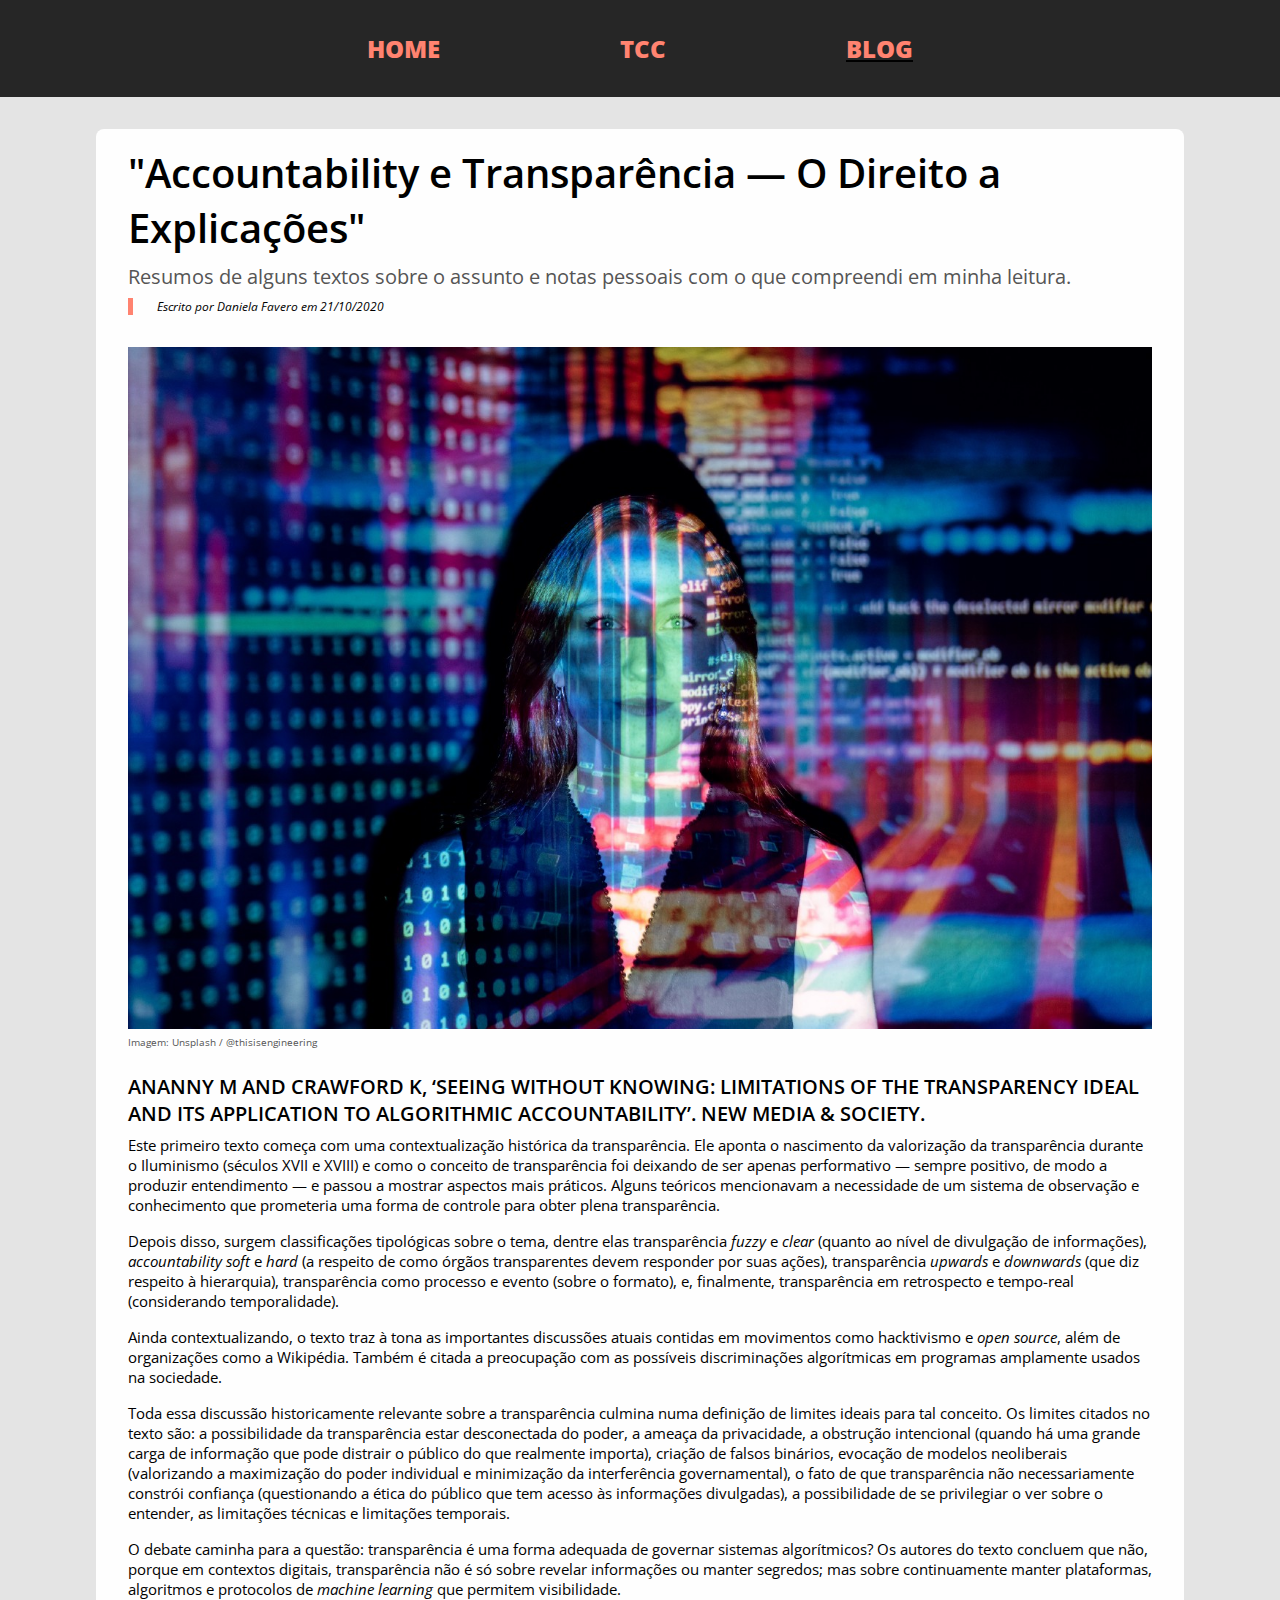
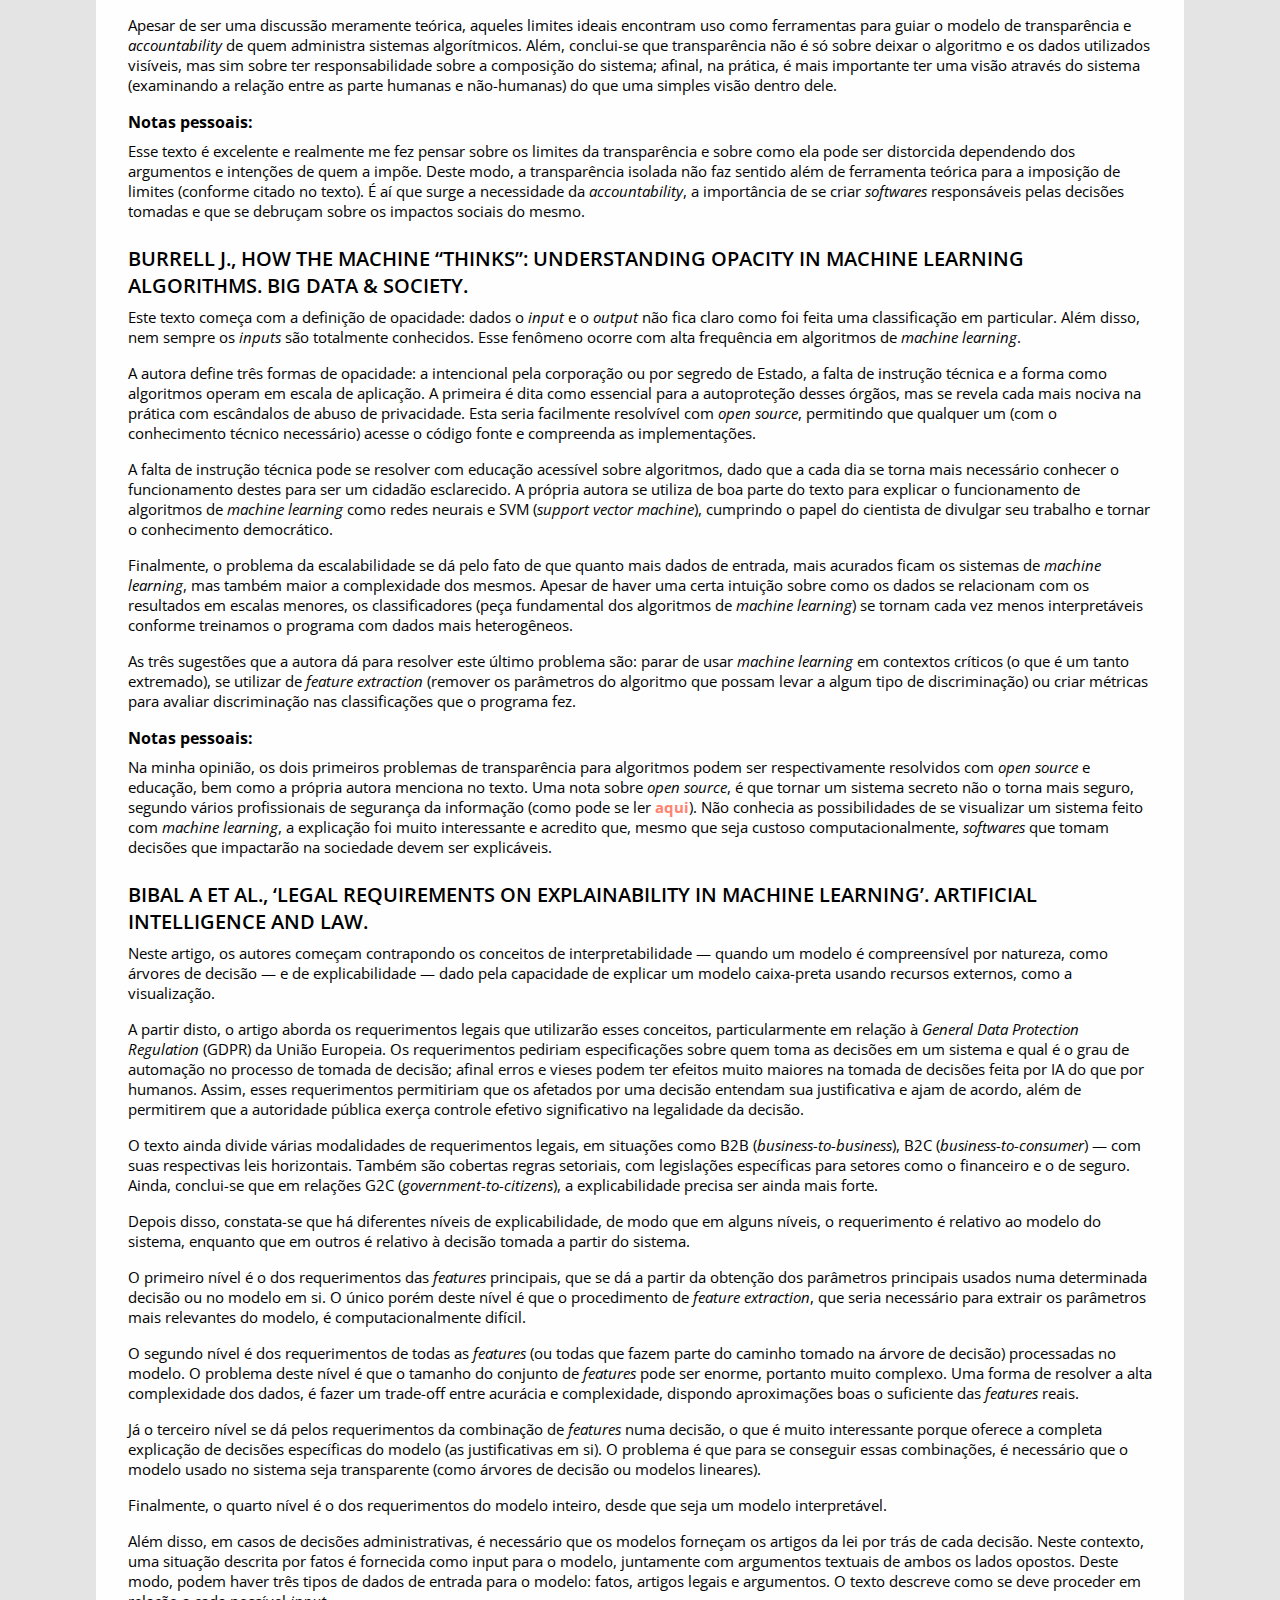
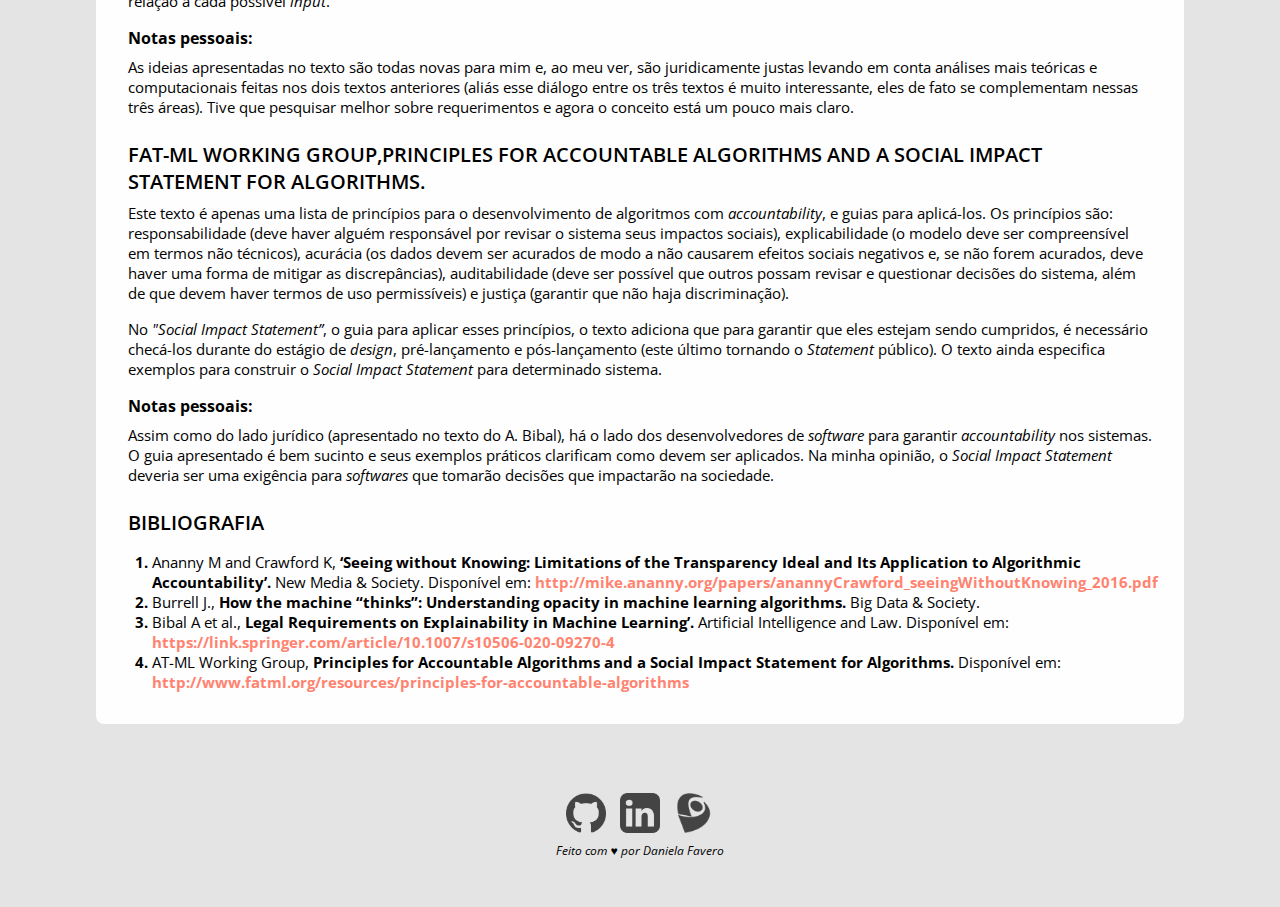
==== blog/index.html @ f468a7d3 "Cria pagina de blog" ====
<!DOCTYPE html>
<html>
    <head>
        <meta charset="UTF-8">
        <title>Blog</title>

        <link rel="preconnect" href="https://fonts.googleapis.com">
        <link rel="preconnect" href="https://fonts.gstatic.com" crossorigin>
        <link href="https://fonts.googleapis.com/css2?family=Open+Sans:wght@400;600;700&display=swap" rel="stylesheet">        
        <link rel="stylesheet" href="../css/styles.css">
        <link rel="stylesheet" href="../css/blog.css">
        <link rel="icon" type="image/png" href="../img/favicon.png"/>
    </head>

    <body>
        <header>
        <ul>
            <li class="header-text"><a class="header-link" href="../">Home</a></li>
            <li class="header-text"><a class="header-link" href="../mac0499">TCC</a></li>
            <li class="header-text header-text--clicked"><a class="header-link" href="">Blog</a></li>
        </ul>
        </header>

        <!-- Olá, você está lendo meu código horrível e deve ter notado que está tudo 
            hardcodado. Junte minha falta de vontade de fazer um servidorzinho pra mexer
            com AJAX e meu ódio ao Medium; e obtenha este blog mal-feito porém funcional.
            Viva a gambiarra :-) -->
            <!-- Hello, you're reading my horrible code and may have noticed that's all
            hardcoded. Put together my lack of will in building a mini-server to deal with
            AJAX and my hatred towards Medium: the result is this poorly made, yet
            functional blog. Long live the gambiarra :-) -->
        
        <div class="post">
            <h1>"Accountability e Transparência — O Direito a Explicações"</h1>
            <p class="subtitle">Resumos de alguns textos sobre o assunto e notas pessoais com o que compreendi em minha leitura.</p>
            <div class="author">Escrito por Daniela Favero em 21/10/2020</div>
            <img class="post-img" src="../img/code-projected-on-woman.jpeg"/>
            <p class="description">Imagem: Unsplash / @thisisengineering</p>

            <h2>Ananny M and Crawford K, ‘Seeing without Knowing: Limitations of the Transparency Ideal and Its Application to Algorithmic Accountability’. New Media & Society.</h2>
            <p>Este primeiro texto começa com uma contextualização histórica da transparência. Ele aponta o nascimento da valorização da transparência durante o Iluminismo (séculos XVII e XVIII) e como o conceito de transparência foi deixando de ser apenas performativo — sempre positivo, de modo a produzir entendimento — e passou a mostrar aspectos mais práticos. Alguns teóricos mencionavam a necessidade de um sistema de observação e conhecimento que prometeria uma forma de controle para obter plena transparência.</p>
            <p>Depois disso, surgem classificações tipológicas sobre o tema, dentre elas transparência <i>fuzzy</i> e <i>clear</i> (quanto ao nível de divulgação de informações), <i>accountability soft</i> e <i>hard</i> (a respeito de como órgãos transparentes devem responder por suas ações), transparência <i>upwards</i> e <i>downwards</i> (que diz respeito à hierarquia), transparência como processo e evento (sobre o formato), e, finalmente, transparência em retrospecto e tempo-real (considerando temporalidade).</p>
            <p>Ainda contextualizando, o texto traz à tona as importantes discussões atuais contidas em movimentos como hacktivismo e <i>open source</i>, além de organizações como a Wikipédia. Também é citada a preocupação com as possíveis discriminações algorítmicas em programas amplamente usados na sociedade.</p>
            <p>Toda essa discussão historicamente relevante sobre a transparência culmina numa definição de limites ideais para tal conceito. Os limites citados no texto são: a possibilidade da transparência estar desconectada do poder, a ameaça da privacidade, a obstrução intencional (quando há uma grande carga de informação que pode distrair o público do que realmente importa), criação de falsos binários, evocação de modelos neoliberais (valorizando a maximização do poder individual e minimização da interferência governamental), o fato de que transparência não necessariamente constrói confiança (questionando a ética do público que tem acesso às informações divulgadas), a possibilidade de se privilegiar o ver sobre o entender, as limitações técnicas e limitações temporais.</p>
            <p>O debate caminha para a questão: transparência é uma forma adequada de governar sistemas algorítmicos? Os autores do texto concluem que não, porque em contextos digitais, transparência não é só sobre revelar informações ou manter segredos; mas sobre continuamente manter plataformas, algoritmos e protocolos de <i>machine learning</i> que permitem visibilidade.</p>
            <p>Apesar de ser uma discussão meramente teórica, aqueles limites ideais encontram uso como ferramentas para guiar o modelo de transparência e <i>accountability</i> de quem administra sistemas algorítmicos. Além, conclui-se que transparência não é só sobre deixar o algoritmo e os dados utilizados visíveis, mas sim sobre ter responsabilidade sobre a composição do sistema; afinal, na prática, é mais importante ter uma visão através do sistema (examinando a relação entre as parte humanas e não-humanas) do que uma simples visão dentro dele.</p>
            <h3>Notas pessoais:</h3>
            <p>Esse texto é excelente e realmente me fez pensar sobre os limites da transparência e sobre como ela pode ser distorcida dependendo dos argumentos e intenções de quem a impõe. Deste modo, a transparência isolada não faz sentido além de ferramenta teórica para a imposição de limites (conforme citado no texto). É aí que surge a necessidade da <i>accountability</i>, a importância de se criar <i>softwares</i> responsáveis pelas decisões tomadas e que se debruçam sobre os impactos sociais do mesmo.</p>
        
            <h2>Burrell J., How the machine “thinks”: Understanding opacity in machine learning algorithms. Big Data & Society.</h2>
            <p>Este texto começa com a definição de opacidade: dados o <i>input</i> e o <i>output</i> não fica claro como foi feita uma classificação em particular. Além disso, nem sempre os <i>inputs</i> são totalmente conhecidos. Esse fenômeno ocorre com alta frequência em algoritmos de <i>machine learning</i>.</p>
            <p>A autora define três formas de opacidade: a intencional pela corporação ou por segredo de Estado, a falta de instrução técnica e a forma como algoritmos operam em escala de aplicação. A primeira é dita como essencial para a autoproteção desses órgãos, mas se revela cada mais nociva na prática com escândalos de abuso de privacidade. Esta seria facilmente resolvível com <i>open source</i>, permitindo que qualquer um (com o conhecimento técnico necessário) acesse o código fonte e compreenda as implementações.</p>
            <p>A falta de instrução técnica pode se resolver com educação acessível sobre algoritmos, dado que a cada dia se torna mais necessário conhecer o funcionamento destes para ser um cidadão esclarecido. A própria autora se utiliza de boa parte do texto para explicar o funcionamento de algoritmos de <i>machine learning</i> como redes neurais e SVM (<i>support vector machine</i>), cumprindo o papel do cientista de divulgar seu trabalho e tornar o conhecimento democrático.</p>
            <p>Finalmente, o problema da escalabilidade se dá pelo fato de que quanto mais dados de entrada, mais acurados ficam os sistemas de <i>machine learning</i>, mas também maior a complexidade dos mesmos. Apesar de haver uma certa intuição sobre como os dados se relacionam com os resultados em escalas menores, os classificadores (peça fundamental dos algoritmos de <i>machine learning</i>) se tornam cada vez menos interpretáveis conforme treinamos o programa com dados mais heterogêneos.</p>
            <p>As três sugestões que a autora dá para resolver este último problema são: parar de usar <i>machine learning</i> em contextos críticos (o que é um tanto extremado), se utilizar de <i>feature extraction</i> (remover os parâmetros do algoritmo que possam levar a algum tipo de discriminação) ou criar métricas para avaliar discriminação nas classificações que o programa fez.</p>
            <h3>Notas pessoais:</h3>
            <p>Na minha opinião, os dois primeiros problemas de transparência para algoritmos podem ser respectivamente resolvidos com <i>open source</i> e educação, bem como a própria autora menciona no texto. Uma nota sobre <i>open source</i>, é que tornar um sistema secreto não o torna mais seguro, segundo vários profissionais de segurança da informação (como pode se ler <a href="https://www.zdnet.com/article/six-open-source-security-myths-debunked-and-eight-real-challenges-to-consider/" target="_blank">aqui</a>). Não conhecia as possibilidades de se visualizar um sistema feito com <i>machine learning</i>, a explicação foi muito interessante e acredito que, mesmo que seja custoso computacionalmente, <i>softwares</i> que tomam decisões que impactarão na sociedade devem ser explicáveis.</p>

            <h2>Bibal A et al., ‘Legal Requirements on Explainability in Machine Learning’. Artificial Intelligence and Law.</h2>
            <p>Neste artigo, os autores começam contrapondo os conceitos de interpretabilidade — quando um modelo é compreensível por natureza, como árvores de decisão — e de explicabilidade — dado pela capacidade de explicar um modelo caixa-preta usando recursos externos, como a visualização.</p>
            <p>A partir disto, o artigo aborda os requerimentos legais que utilizarão esses conceitos, particularmente em relação à <i>General Data Protection Regulation</i> (GDPR) da União Europeia. Os requerimentos pediriam especificações sobre quem toma as decisões em um sistema e qual é o grau de automação no processo de tomada de decisão; afinal erros e vieses podem ter efeitos muito maiores na tomada de decisões feita por IA do que por humanos. Assim, esses requerimentos permitiriam que os afetados por uma decisão entendam sua justificativa e ajam de acordo, além de permitirem que a autoridade pública exerça controle efetivo significativo na legalidade da decisão.</p>
            <p>O texto ainda divide várias modalidades de requerimentos legais, em situações como B2B (<i>business-to-business</i>), B2C (<i>business-to-consumer</i>) — com suas respectivas leis horizontais. Também são cobertas regras setoriais, com legislações específicas para setores como o financeiro e o de seguro. Ainda, conclui-se que em relações G2C (<i>government-to-citizens</i>), a explicabilidade precisa ser ainda mais forte.</p>
            <p>Depois disso, constata-se que há diferentes níveis de explicabilidade, de modo que em alguns níveis, o requerimento é relativo ao modelo do sistema, enquanto que em outros é relativo à decisão tomada a partir do sistema.</p>
            <p>O primeiro nível é o dos requerimentos das <i>features</i> principais, que se dá a partir da obtenção dos parâmetros principais usados numa determinada decisão ou no modelo em si. O único porém deste nível é que o procedimento de <i>feature extraction</i>, que seria necessário para extrair os parâmetros mais relevantes do modelo, é computacionalmente difícil.</p>
            <p>O segundo nível é dos requerimentos de todas as <i>features</i> (ou todas que fazem parte do caminho tomado na árvore de decisão) processadas no modelo. O problema deste nível é que o tamanho do conjunto de <i>features</i> pode ser enorme, portanto muito complexo. Uma forma de resolver a alta complexidade dos dados, é fazer um trade-off entre acurácia e complexidade, dispondo aproximações boas o suficiente das <i>features</i> reais.</p>
            <p>Já o terceiro nível se dá pelos requerimentos da combinação de <i>features</i> numa decisão, o que é muito interessante porque oferece a completa explicação de decisões específicas do modelo (as justificativas em si). O problema é que para se conseguir essas combinações, é necessário que o modelo usado no sistema seja transparente (como árvores de decisão ou modelos lineares).</p>
            <p>Finalmente, o quarto nível é o dos requerimentos do modelo inteiro, desde que seja um modelo interpretável.</p>
            <p>Além disso, em casos de decisões administrativas, é necessário que os modelos forneçam os artigos da lei por trás de cada decisão. Neste contexto, uma situação descrita por fatos é fornecida como input para o modelo, juntamente com argumentos textuais de ambos os lados opostos. Deste modo, podem haver três tipos de dados de entrada para o modelo: fatos, artigos legais e argumentos. O texto descreve como se deve proceder em relação a cada possível <i>input</i>.</p>
            <h3>Notas pessoais:</h3>
            <p>As ideias apresentadas no texto são todas novas para mim e, ao meu ver, são juridicamente justas levando em conta análises mais teóricas e computacionais feitas nos dois textos anteriores (aliás esse diálogo entre os três textos é muito interessante, eles de fato se complementam nessas três áreas). Tive que pesquisar melhor sobre requerimentos e agora o conceito está um pouco mais claro.</p>

            <h2>FAT-ML Working Group,Principles for Accountable Algorithms and a Social Impact Statement for Algorithms.</h2>
            <p>Este texto é apenas uma lista de princípios para o desenvolvimento de algoritmos com <i>accountability</i>, e guias para aplicá-los. Os princípios são: responsabilidade (deve haver alguém responsável por revisar o sistema seus impactos sociais), explicabilidade (o modelo deve ser compreensível em termos não técnicos), acurácia (os dados devem ser acurados de modo a não causarem efeitos sociais negativos e, se não forem acurados, deve haver uma forma de mitigar as discrepâncias), auditabilidade (deve ser possível que outros possam revisar e questionar decisões do sistema, além de que devem haver termos de uso permissíveis) e justiça (garantir que não haja discriminação).</p>
            <p>No <i>"Social Impact Statement”</i>, o guia para aplicar esses princípios, o texto adiciona que para garantir que eles estejam sendo cumpridos, é necessário checá-los durante do estágio de <i>design</i>, pré-lançamento e pós-lançamento (este último tornando o <i>Statement</i> público). O texto ainda especifica exemplos para construir o <i>Social Impact Statement</i> para determinado sistema.</p>
            <h3>Notas pessoais:</h3>
            <p>Assim como do lado jurídico (apresentado no texto do A. Bibal), há o lado dos desenvolvedores de <i>software</i> para garantir <i>accountability</i> nos sistemas. O guia apresentado é bem sucinto e seus exemplos práticos clarificam como devem ser aplicados. Na minha opinião, o <i>Social Impact Statement</i> deveria ser uma exigência para <i>softwares</i> que tomarão decisões que impactarão na sociedade.</p>

            <h2>Bibliografia</h2>
            <ol>
                <li><span class=bib>Ananny M and Crawford K, <b>‘Seeing without Knowing: Limitations of the Transparency Ideal and Its Application to Algorithmic Accountability’.</b> New Media & Society. Disponível em: <a href="http://mike.ananny.org/papers/anannyCrawford_seeingWithoutKnowing_2016.pdf" target="_blank">http://mike.ananny.org/papers/anannyCrawford_seeingWithoutKnowing_2016.pdf</a></span></li>
                <li><span class=bib>Burrell J., <b>How the machine “thinks”: Understanding opacity in machine learning algorithms.</b> Big Data & Society.</span></li>
                <li><span class=bib>Bibal A et al., <b>Legal Requirements on Explainability in Machine Learning’.</b> Artificial Intelligence and Law. Disponível em: <a href="https://link.springer.com/article/10.1007/s10506-020-09270-4" target="_blank">https://link.springer.com/article/10.1007/s10506-020-09270-4</a></span></li>
                <li><span class=bib>AT-ML Working Group, <b>Principles for Accountable Algorithms and a Social Impact Statement for Algorithms.</b> Disponível em: <a href="http://www.fatml.org/resources/principles-for-accountable-algorithms" target="_blank">http://www.fatml.org/resources/principles-for-accountable-algorithms</a></span></li>
            </ol>

        </div>

        <footer>
            <ul>
                <li class="social">
                    <a href="http://github.com/danigfavero" target="_blank">
                        <img class="icon" src="../img/github.png" onmouseover="this.src='../img/github-orange.png';" onmouseout="this.src='../img/github.png';"/>
                    </a>
                </li>
                <li class="social">
                    <a href="http://linkedin.com/in/danigfavero" target="_blank">
                        <img class="icon" src="../img/linkedin.png" onmouseover="this.src='../img/linkedin-orange.png';" onmouseout="this.src='../img/linkedin.png';"/>
                    </a>
                </li>
                <li class="social">
                    <a href="http://lattes.cnpq.br/4380746598220062" target="_blank">
                        <img class="icon" src="../img/lattes.png" onmouseover="this.src='../img/lattes-orange.png';" onmouseout="this.src='../img/lattes.png';"/>
                    </a>
                </li>
            </ul>
            <p class="copyright">Feito com ♥ por Daniela Favero</p>
        </footer>
    </body>

</html>
---- css/styles.css ----
body {
  background-color: #e4e4e4;
  margin: 0;
}

h1 {
  font-family: 'Open Sans', sans-serif;
  font-size: 80px;
  font-weight: 600;
  margin: 3rem 0 4rem 0;
}

h2 {
  font-family: 'Open Sans', sans-serif;
  font-size: 32px;
  font-weight: 600;
  text-transform: uppercase;
  margin-block-start: 4rem;
  margin-block-end: 0.5rem;
}

p {
  position: relative;
  font-family: 'Open Sans', sans-serif;
  font-size: 15px;
  margin: 0;
}

a {
  text-decoration:none;
  color: #FF8370;
  font-weight: bolder;
}

ul {
  padding-inline-start: 0;
  margin-block-start: 0;
  margin-block-end: 0;
}

header {
  overflow: hidden;
  background-color: #262626;
  text-align: center;
}

footer {
  text-align: center;
  margin-bottom: 3rem;
}

.header-text {
  font-family: 'Open Sans', sans-serif;
  display: inline-block;
  font-size: 60px;
  font-weight: bolder;
  padding: 2rem 0;
  text-transform: uppercase;
}

.header-text--clicked {
  text-decoration: underline;
}

.header-text:hover {
  background-color: #FF8370;
}

.header-link {
  padding: 5rem 5.5rem;
}

.header-link:hover {
  color: #262626;
}

.container {
  margin-left: 5rem;
  margin-right: 5rem;
  margin-block-end: 6rem;
}

.center-title {
  text-align: center;
}

.zdog-canvas {
  position: relative;
  cursor: move;
  display: block;
  margin: auto;
}

.intro {
  margin-block-end: 1rem;
  font-size: 18px;
}

.stuff {
  position: relative;
  display: block;
  margin-block-start: 4rem;
  margin-block-end: 4rem;
  margin-top: 2rem;
}

.card {
  margin-bottom: .2rem;
  display: block;
  border-radius: .4rem;
  font-family: 'Open Sans', sans-serif;
  font-weight: bold;
  font-size: 50px;
  text-transform: uppercase;
}

.card:hover {
  text-decoration: underline;
}

.icon {
  width: 100px;
  height: auto;
  margin: .5rem;
  opacity: 70%;
}

.social {
  display: inline-block;
}

.copyright {
  font-style: italic;
  text-align: center;
  font-size: 12px;
  margin-block-start: 1rem;
}

@media (min-width: 768px) {
  .header-text {
    font-size: 32px;
  }
  h1 {
    font-size: 62px;
  }
  .names {
    padding-left: 0;
  }
  .card {
    font-size: 30px;
  }
  .icon {
    margin: 0.3rem;
    width: 50px;
  }
  .copyright {
    margin-block-start: 0;
  }
}

@media (min-width: 1024px) {
  .container {
      margin-left: 6rem;
      margin-right: 6rem;
  }
  .header-text {
      font-size: 24px;
  }
  .names {
    padding-left: 0;
  }
  .card {
    font-size: 24px;
  }
  .icon {
      width: 40px;
  }
}

@media (min-width: 1440px) {
  .container {
      margin-left: 19rem;
      margin-right: 19rem;
  }
  .names {
    padding-left: 0;
  }
}

@media (min-width: 1900px) {
  .container {
      margin-left: 32rem;
      margin-right: 32rem;
  }
  .names {
    padding-left: 0;
  }
}

@media (min-width: 2400px) {
  .container {
      margin-left: 48rem;
      margin-right: 48rem;
  }
  .names {
    padding-left: 0;
  }
}
---- css/blog.css ----
h1 {
  font-size: 40px;
  margin: 0 1rem .5rem 1rem;
}

h2 {
  font-size: 20px;
  margin: 1.5rem 1rem .5rem 1rem;
}

h3 {
  font-family: 'Open Sans', sans-serif;
  font-size: 16px;
  font-weight: bold;
  margin: .5rem 1rem .5rem 1rem;
}

p {
  margin: 0 1rem 1rem 1rem;
}

ol {
  font-weight: bold;
}

li {
  font-family: 'Open Sans', sans-serif;
  font-size: 15px;
}

footer {
  margin-block-start: 4rem;
}

.post {
  background-color: #fefefe;
  border-radius: .5rem;
  padding: 1em;
  margin-top: 2em;
  margin-left: 5rem;
  margin-right: 5rem;
}

.subtitle {
  color: #555555;
  font-size: 20px;
  margin: 0 1rem .5rem 1rem;
}

.author {
  border-left: thick solid #FF8370;
  padding-left: 1.5rem;
  margin: 0 0 0 1rem;
  font-family: 'Open Sans', sans-serif;
  font-size: 12px;
  font-style: italic;
}

.post-img {
  margin: 2rem 1rem .1rem 1rem;
  width: -webkit-fill-available;
}

.description {
  color: #555555;
  font-size: 10px;
}

.bib {
  font-weight: normal;
}

@media (min-width: 1024px) {
  .post {
    margin-left: 6rem;
    margin-right: 6rem;
  }
}

@media (min-width: 1440px) {
  .post {
    margin-left: 19rem;
    margin-right: 19rem;
  }
}

@media (min-width: 1900px) {
  .post {
    margin-left: 32rem;
    margin-right: 32rem;
  }
}

@media (min-width: 2400px) {
  .post {
    margin-left: 48rem;
    margin-right: 48rem;
  }
}
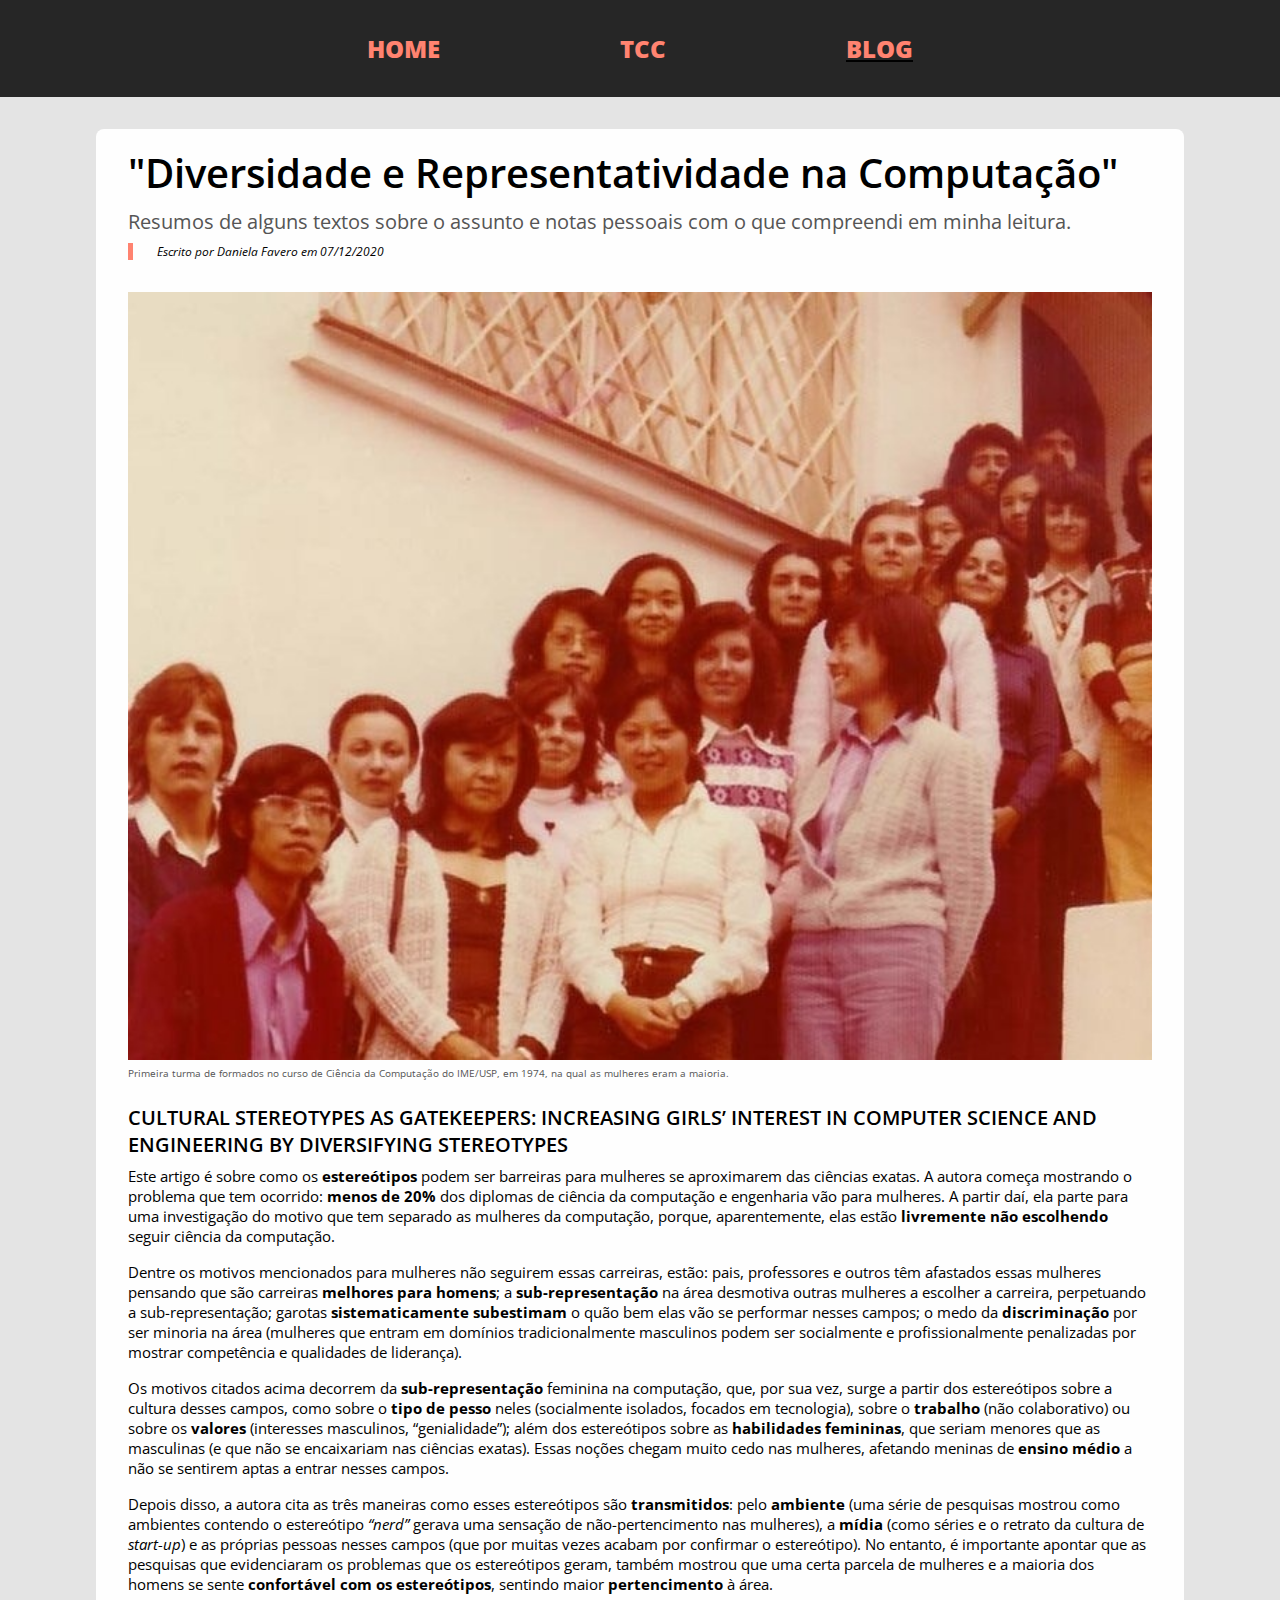
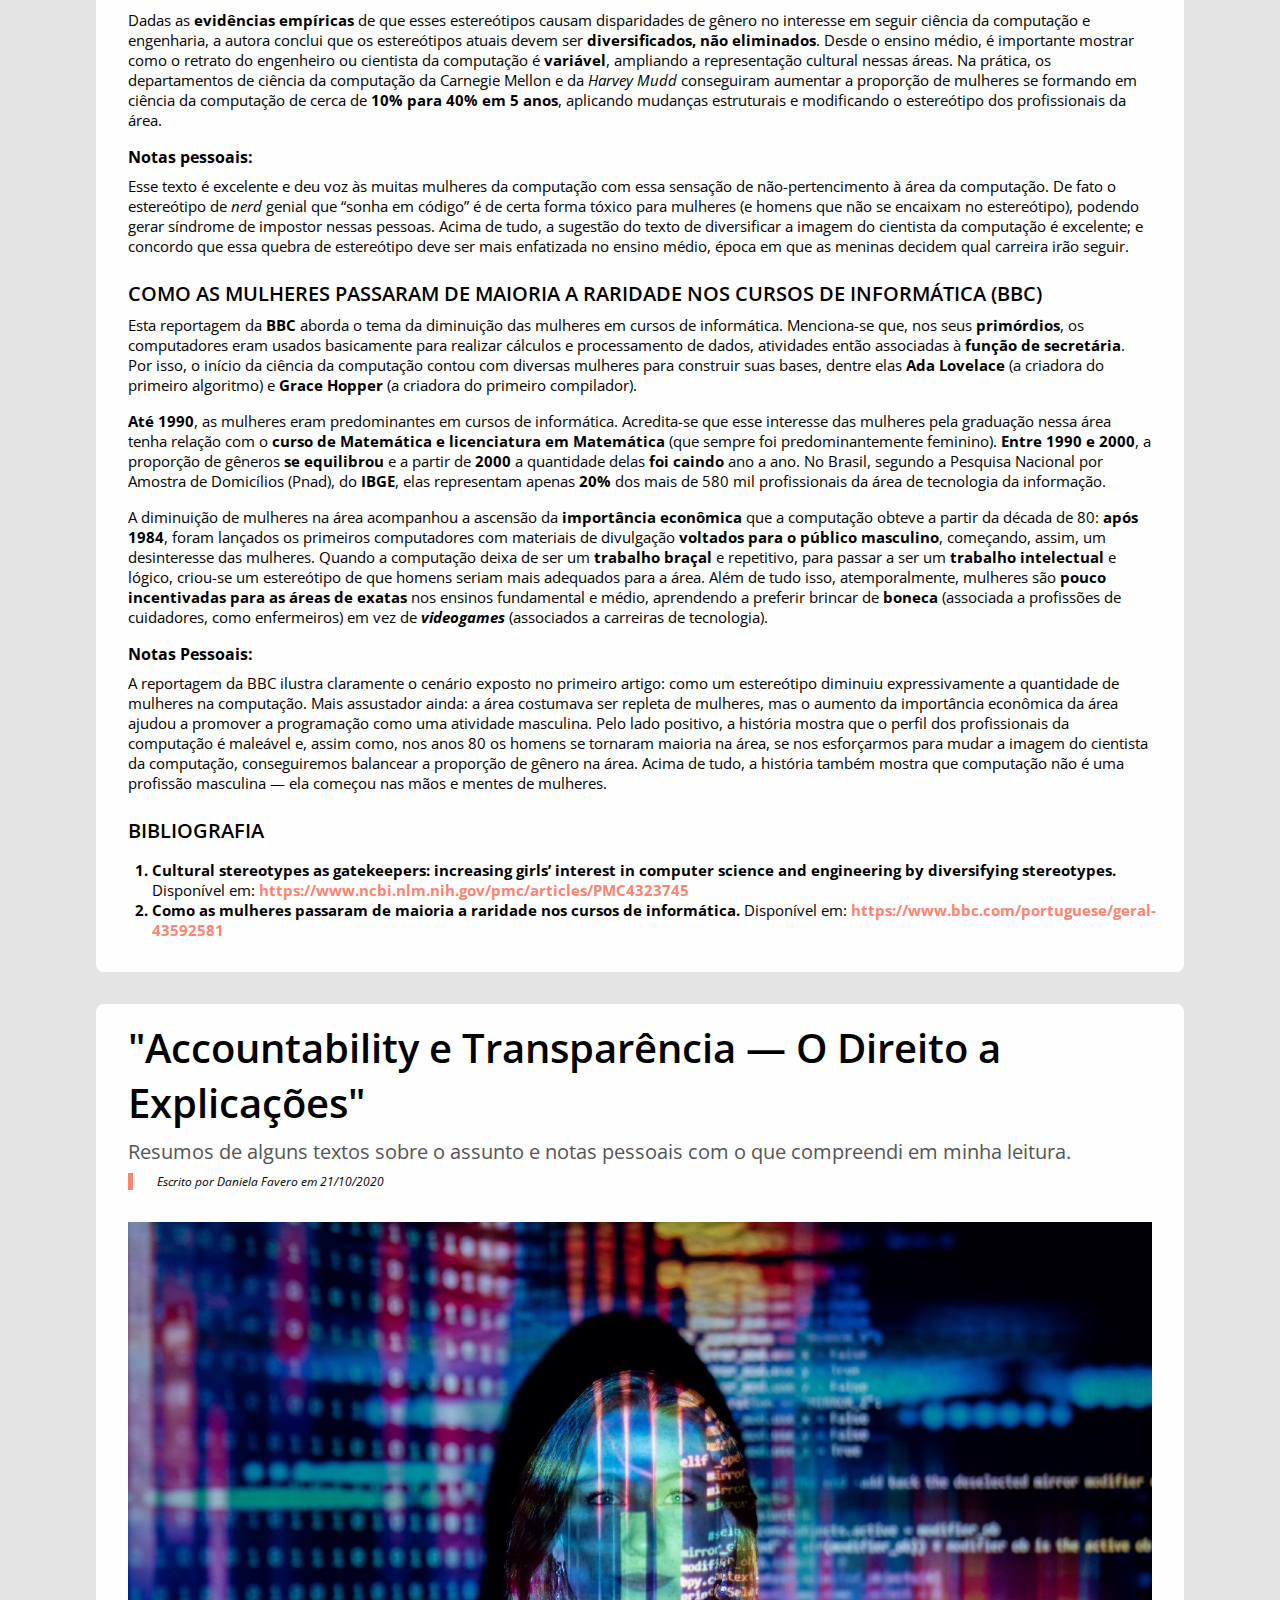
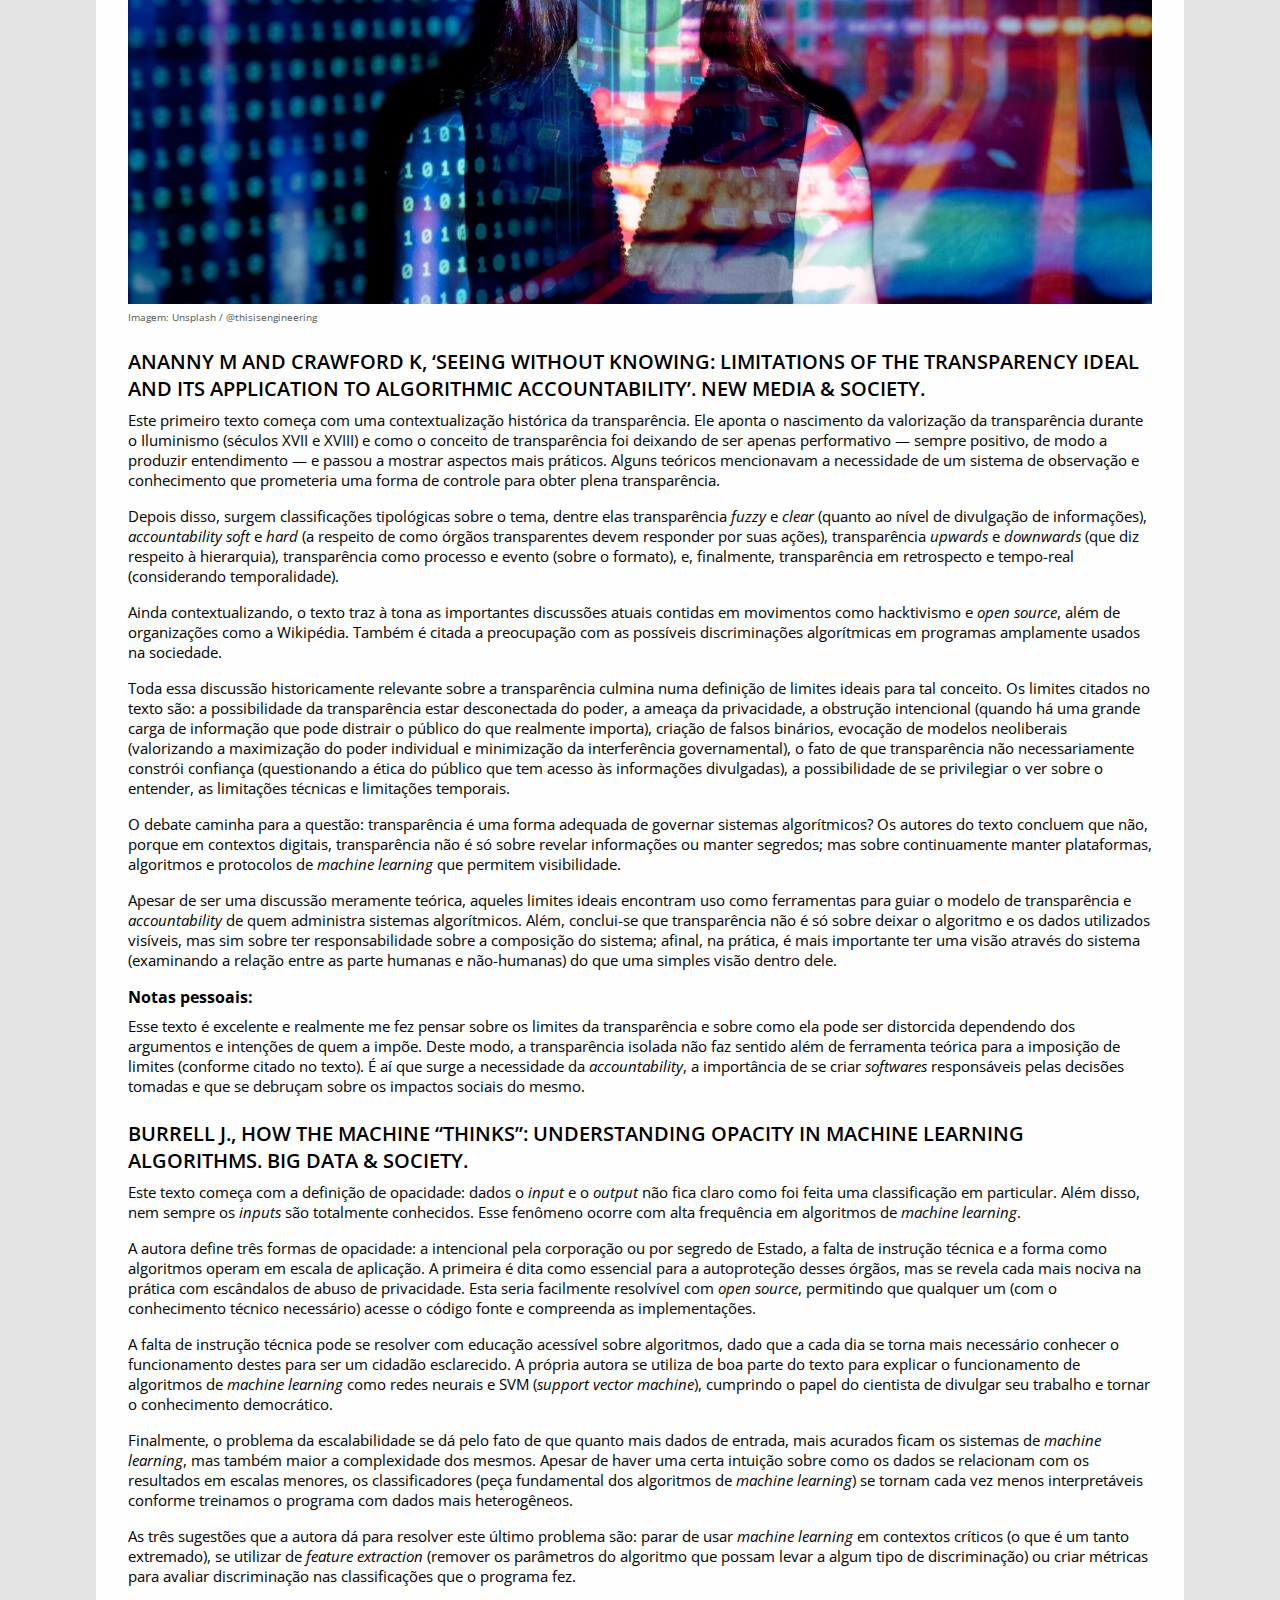
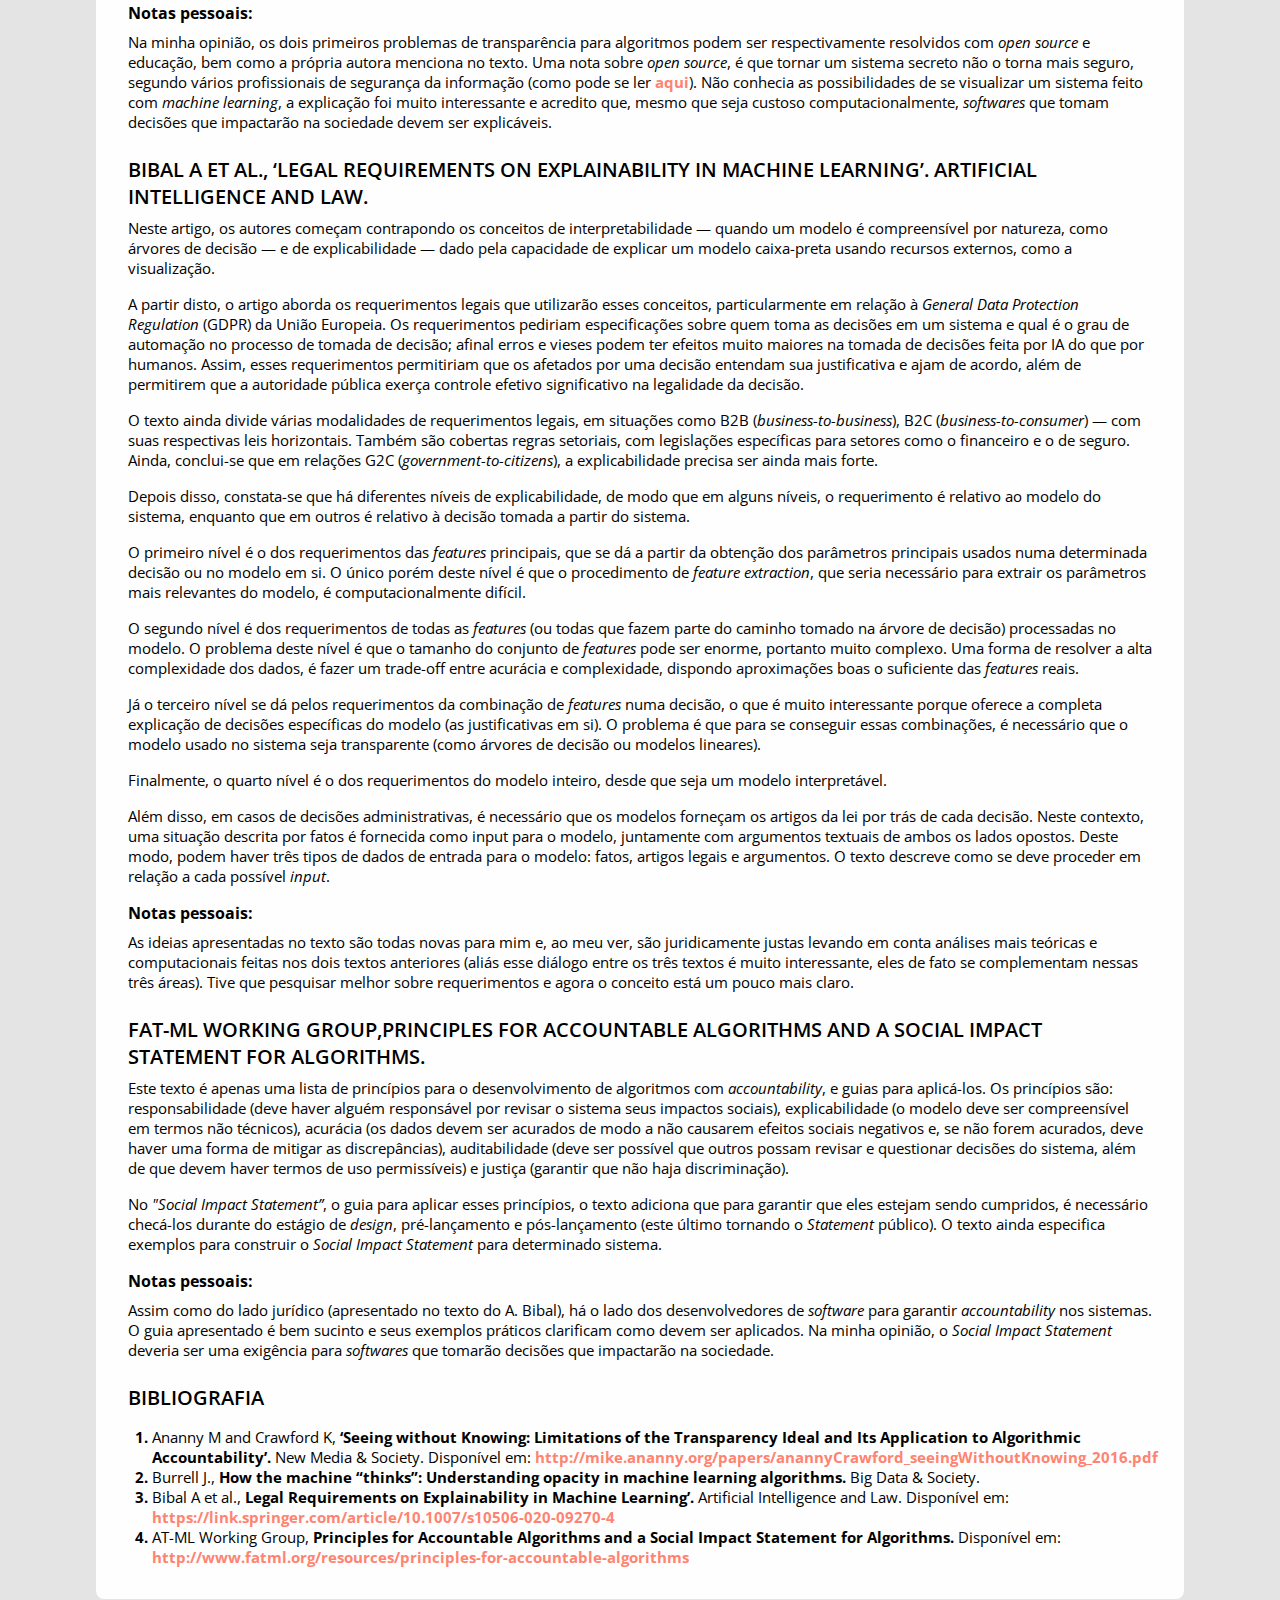
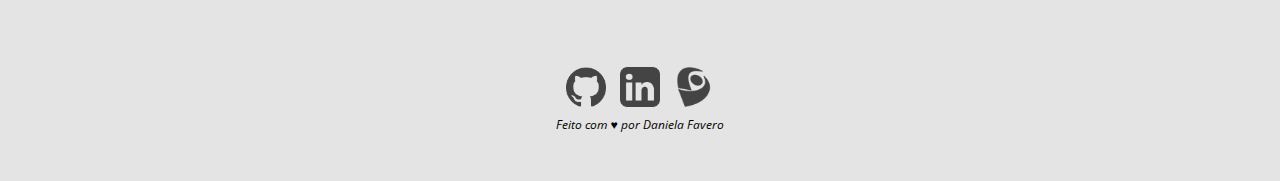
==== commit cb44c1cb: "add post sobre diversidade" ====
--- a/blog/index.html
+++ b/blog/index.html
@@ -29,7 +29,36 @@
             hardcoded. Put together my lack of will in building a mini-server to deal with
             AJAX and my hatred towards Medium: the result is this poorly made, yet
             functional blog. Long live the gambiarra :-) -->
-        
+        <div class="post">
+            <h1>"Diversidade e Representatividade na Computação"</h1>
+            <p class="subtitle">Resumos de alguns textos sobre o assunto e notas pessoais com o que compreendi em minha leitura.</p>
+            <div class="author">Escrito por Daniela Favero em 07/12/2020</div>
+            <img class="post-img" src="../img/woman-in-tech-ime-usp.jpg"/>
+            <p class="description">Primeira turma de formados no curso de Ciência da Computação do IME/USP, em 1974, na qual as mulheres eram a maioria.</p>
+
+            <h2>Cultural stereotypes as gatekeepers: increasing girls’ interest in computer science and engineering by diversifying stereotypes</h2>
+            <p>Este artigo é sobre como os <b>estereótipos</b> podem ser barreiras para mulheres se aproximarem das ciências exatas. A autora começa mostrando o problema que tem ocorrido: <b>menos de 20%</b> dos diplomas de ciência da computação e engenharia vão para mulheres. A partir daí, ela parte para uma investigação do motivo que tem separado as mulheres da computação, porque, aparentemente, elas estão <b>livremente não escolhendo</b> seguir ciência da computação.</p>
+            <p>Dentre os motivos mencionados para mulheres não seguirem essas carreiras, estão: pais, professores e outros têm afastados essas mulheres pensando que são carreiras <b>melhores para homens</b>; a <b>sub-representação</b> na área desmotiva outras mulheres a escolher a carreira, perpetuando a sub-representação; garotas <b>sistematicamente subestimam</b> o quão bem elas vão se performar nesses campos; o medo da <b>discriminação</b> por ser minoria na área (mulheres que entram em domínios tradicionalmente masculinos podem ser socialmente e profissionalmente penalizadas por mostrar competência e qualidades de liderança).</p>
+            <p>Os motivos citados acima decorrem da <b>sub-representação</b> feminina na computação, que, por sua vez, surge a partir dos estereótipos sobre a cultura desses campos, como sobre o <b>tipo de pesso</b> neles (socialmente isolados, focados em tecnologia), sobre o <b>trabalho</b> (não colaborativo) ou sobre os <b>valores</b> (interesses masculinos, “genialidade”); além dos estereótipos sobre as <b>habilidades femininas</b>, que seriam menores que as masculinas (e que não se encaixariam nas ciências exatas). Essas noções chegam muito cedo nas mulheres, afetando meninas de <b>ensino médio</b> a não se sentirem aptas a entrar nesses campos.</p>
+            <p>Depois disso, a autora cita as três maneiras como esses estereótipos são <b>transmitidos</b>: pelo <b>ambiente</b> (uma série de pesquisas mostrou como ambientes contendo o estereótipo <i>“nerd”</i> gerava uma sensação de não-pertencimento nas mulheres), a <b>mídia</b> (como séries e o retrato da cultura de <i>start-up</i>) e as próprias pessoas nesses campos (que por muitas vezes acabam por confirmar o estereótipo). No entanto, é importante apontar que as pesquisas que evidenciaram os problemas que os estereótipos geram, também mostrou que uma certa parcela de mulheres e a maioria dos homens se sente <b>confortável com os estereótipos</b>, sentindo maior <b>pertencimento</b> à área.</p>
+            <p>Dadas as <b>evidências empíricas</b> de que esses estereótipos causam disparidades de gênero no interesse em seguir ciência da computação e engenharia, a autora conclui que os estereótipos atuais devem ser <b>diversificados, não eliminados</b>. Desde o ensino médio, é importante mostrar como o retrato do engenheiro ou cientista da computação é <b>variável</b>, ampliando a representação cultural nessas áreas. Na prática, os departamentos de ciência da computação da </i>Carnegie Mellon</i> e da <i>Harvey Mudd</i> conseguiram aumentar a proporção de mulheres se formando em ciência da computação de cerca de <b>10% para 40% em 5 anos</b>, aplicando mudanças estruturais e modificando o estereótipo dos profissionais da área.</p>
+            <h3>Notas pessoais:</h3>
+            <p>Esse texto é excelente e deu voz às muitas mulheres da computação com essa sensação de não-pertencimento à área da computação. De fato o estereótipo de <i>nerd</i> genial que “sonha em código” é de certa forma tóxico para mulheres (e homens que não se encaixam no estereótipo), podendo gerar síndrome de impostor nessas pessoas. Acima de tudo, a sugestão do texto de diversificar a imagem do cientista da computação é excelente; e concordo que essa quebra de estereótipo deve ser mais enfatizada no ensino médio, época em que as meninas decidem qual carreira irão seguir.</p>
+
+            <h2>Como as mulheres passaram de maioria a raridade nos cursos de informática (BBC)</h2>
+            <p>Esta reportagem da <b>BBC</b> aborda o tema da diminuição das mulheres em cursos de informática. Menciona-se que, nos seus <b>primórdios</b>, os computadores eram usados basicamente para realizar cálculos e processamento de dados, atividades então associadas à <b>função de secretária</b>. Por isso, o início da ciência da computação contou com diversas mulheres para construir suas bases, dentre elas <b>Ada Lovelace</b> (a criadora do primeiro algoritmo) e <b>Grace Hopper</b> (a criadora do primeiro compilador).</p>
+            <p><b>Até 1990</b>, as mulheres eram predominantes em cursos de informática. Acredita-se que esse interesse das mulheres pela graduação nessa área tenha relação com o <b>curso de Matemática e licenciatura em Matemática</b> (que sempre foi predominantemente feminino). <b>Entre 1990 e 2000</b>, a proporção de gêneros <b>se equilibrou</b> e a partir de <b>2000</b> a quantidade delas <b>foi caindo</b> ano a ano. No Brasil, segundo a Pesquisa Nacional por Amostra de Domicílios (Pnad), do <b>IBGE</b>, elas representam apenas <b>20%</b> dos mais de 580 mil profissionais da área de tecnologia da informação.</p>
+            <p>A diminuição de mulheres na área acompanhou a ascensão da <b>importância econômica</b> que a computação obteve a partir da década de 80: <b>após 1984</b>, foram lançados os primeiros computadores com materiais de divulgação <b>voltados para o público masculino</b>, começando, assim, um desinteresse das mulheres. Quando a computação deixa de ser um <b>trabalho braçal</b> e repetitivo, para passar a ser um <b>trabalho intelectual</b> e lógico, criou-se um estereótipo de que homens seriam mais adequados para a área. Além de tudo isso, atemporalmente, mulheres são <b>pouco incentivadas para as áreas de exatas</b> nos ensinos fundamental e médio, aprendendo a preferir brincar de <b>boneca</b> (associada a profissões de cuidadores, como enfermeiros) em vez de <b><i>videogames</i></b> (associados a carreiras de tecnologia).</p>
+            <h3>Notas Pessoais:</h3>
+            <p>A reportagem da BBC ilustra claramente o cenário exposto no primeiro artigo: como um estereótipo diminuiu expressivamente a quantidade de mulheres na computação. Mais assustador ainda: a área costumava ser repleta de mulheres, mas o aumento da importância econômica da área ajudou a promover a programação como uma atividade masculina. Pelo lado positivo, a história mostra que o perfil dos profissionais da computação é maleável e, assim como, nos anos 80 os homens se tornaram maioria na área, se nos esforçarmos para mudar a imagem do cientista da computação, conseguiremos balancear a proporção de gênero na área. Acima de tudo, a história também mostra que computação não é uma profissão masculina — ela começou nas mãos e mentes de mulheres.</p>
+
+            <h2>Bibliografia</h2>
+            <ol>
+                <li><span class=bib><b>Cultural stereotypes as gatekeepers: increasing girls’ interest in computer science and engineering by diversifying stereotypes.</b> Disponível em: <a href="https://www.ncbi.nlm.nih.gov/pmc/articles/PMC4323745" target="_blank">https://www.ncbi.nlm.nih.gov/pmc/articles/PMC4323745</a></span></li>
+                <li><span class=bib><b>Como as mulheres passaram de maioria a raridade nos cursos de informática.</b> Disponível em: <a href="https://www.bbc.com/portuguese/geral-43592581" target="_blank">https://www.bbc.com/portuguese/geral-43592581</a></span></li>
+            </ol>
+        </div>
+
         <div class="post">
             <h1>"Accountability e Transparência — O Direito a Explicações"</h1>
             <p class="subtitle">Resumos de alguns textos sobre o assunto e notas pessoais com o que compreendi em minha leitura.</p>
